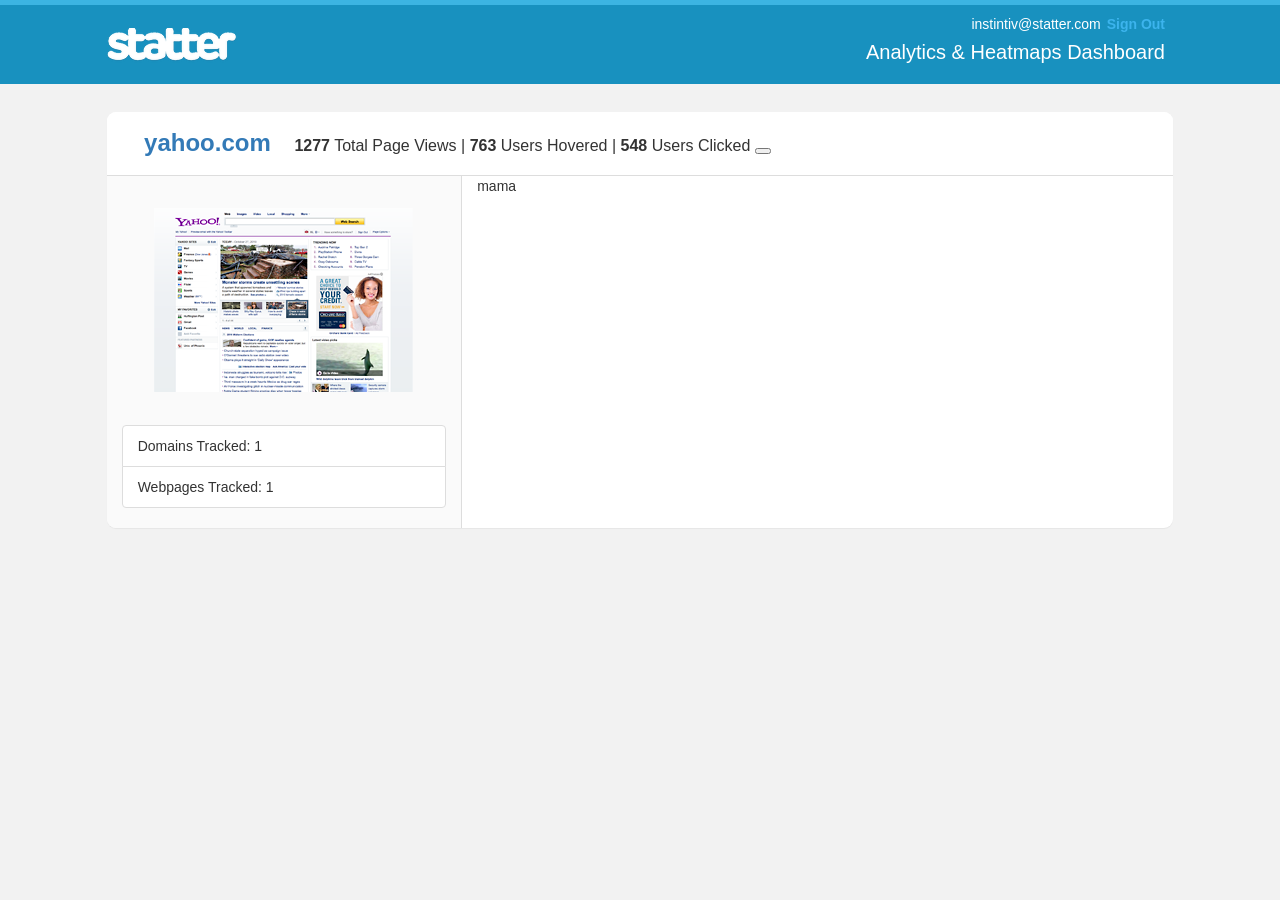
==== index.html @ 5964a5b4 "fix statter header for accuracy" ====
<!doctype html>

<html>
<head>
  <meta charset="utf-8">
  <title>Statter</title>
  <meta name="author" content="Herbert Joseph">
  <link rel="stylesheet" href="https://maxcdn.bootstrapcdn.com/bootstrap/3.3.5/css/bootstrap.min.css">
  <link rel="stylesheet" href="app.css">
</head>

<body>
  <div class="container-fluid">
    <div class="row">
      <div class="col-lg-12 header">
        <img class="logo"></img>
        <div class="header-info">
          <span class="logged-in">instintiv@statter.com <a href="#">Sign Out</a></span>
          <span class="dash-title"> <h2>Analytics & Heatmaps Dashboard</h2></span>
        </div>
      </div>

      <div class="col-lg-10 col-lg-offset-1 panel-wrap">
        <div class="panel panel-default">
          <div class="panel-heading">
            <h3 class="panel-title">
              <a href="#" id ="site-title">yahoo.com</a>
              <strong>1277</strong> Total Page Views  |  <strong>763</strong> Users Hovered  |  <strong>548</strong> Users Clicked
              <button id="track-button"></button>
            </h3>
          </div>
          <div class="panel-body">
              <div class="col-lg-4 tracking-info">
                <div class="yahoo"><img></img></div>
                <ul class="list-group">
                  <li class="list-group-item">Domains Tracked: 1</li>
                  <li class="list-group-item">Webpages Tracked: 1</li>
                </ul>
              </div>
              <div class="col-lg-8 tracking-stats">mama</div>
          </div>
        </div>
      </div>
    </div>
  </div>
</body>
</html>
---- app.css ----
h1, h2, h3, p {
  font-family: 'Helvetica Neue', Arial, sans-serif; }

body {
  background-color: #F2F2F2; }

.header {
  height: 6em;
  max-height: 6em;
  border-top: 5px #3CB4E2 solid;
  margin-bottom: 2em;
  background-color: #1891BF; }

.logo {
  content: url("images/statter.png");
  background-size: 100%;
  display: inline-block;
  position: relative;
  left: 84px;
  top: 23px; }

.header-info {
  float: right; }

.tracking-info {
  background-color: #FAFAFA;
  border-right: 1px solid #DDD;
  border-bottom-left-radius: 9px; }

.yahoo {
  margin: 10%; }
  .yahoo img {
    content: url("images/yahoo.png"); }

.logged-in {
  top: 9px;
  right: 100px;
  color: white;
  float: right;
  font-weight: 200;
  position: relative; }
  .logged-in a {
    color: #3CB4ED;
    font-weight: 700;
    margin-left: 2px; }

.dash-title {
  top: 10px;
  right: 100px;
  color: white;
  float: right;
  clear: right;
  position: relative; }
  .dash-title h2 {
    padding: 0;
    font-size: 20px;
    margin: 2% 0 0 0;
    font-weight: 300; }

#site-title {
  color: #337ab7;
  font-size: x-large;
  font-weight: 700;
  margin: 0 0.8em 0 0.8em; }

#site-details {
  display: inline-block; }

@media only screen and (-webkit-min-device-pixel-ratio: 2), only screen and (min--moz-device-pixel-ratio: 2), only screen and (-o-min-device-pixel-ratio: 2 / 1), only screen and (min-device-pixel-ratio: 2), only screen and (min-resolution: 192dpi), only screen and (min-resolution: 2dppx) {
  .logo {
    content: url("images/statter@2x.png");
    width: 145px;
    height: 40px; } }
.panel {
  border: 0 !important;
  border-radius: 9px; }

.panel-wrap {
  padding: 0; }

.panel-heading {
  padding: 1.3em;
  border-top-left-radius: 9px;
  border-top-right-radius: 9px;
  background-color: white !important; }

.panel-title {
  font-weight: 400 !important; }

.panel-body {
  padding: 0 !important; }

/*# sourceMappingURL=app.css.map */
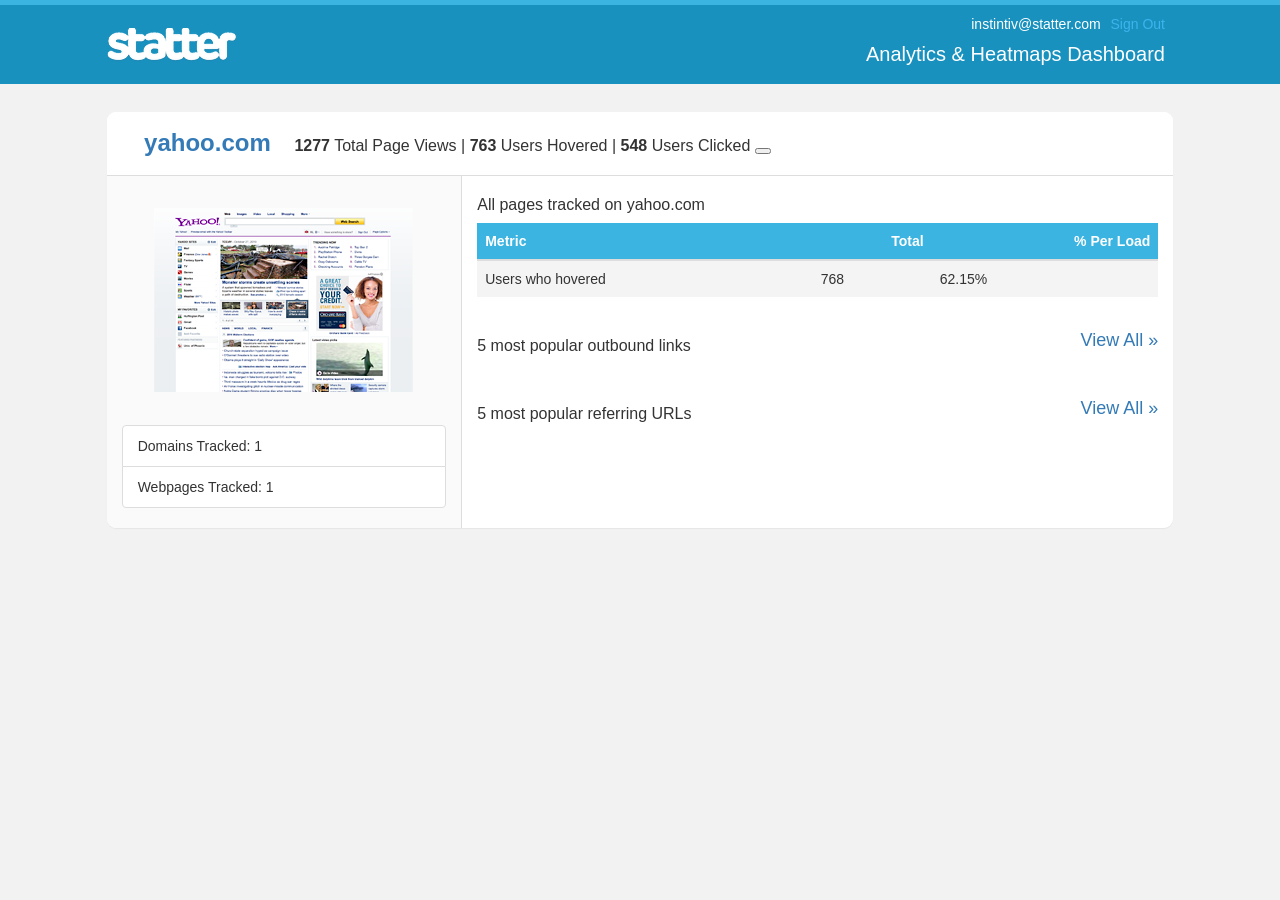
==== commit cb5ec2b6: "add tracking details" ====
--- a/index.html
+++ b/index.html
@@ -33,11 +33,41 @@
               <div class="col-lg-4 tracking-info">
                 <div class="yahoo"><img></img></div>
                 <ul class="list-group">
-                  <li class="list-group-item">Domains Tracked: 1</li>
-                  <li class="list-group-item">Webpages Tracked: 1</li>
+                  <li class="list-group-item" id="yh-info">Domains Tracked: 1</li>
+                  <li class="list-group-item" id="yh-info">Webpages Tracked: 1</li>
                 </ul>
               </div>
-              <div class="col-lg-8 tracking-stats">mama</div>
+              <div class="col-lg-8 tracking-stats">
+                <h3 class="stat-title">All pages tracked on yahoo.com</h3>
+                <table class="table statter-table">
+                  <thead>
+                    <th>Metric</th>
+                    <th>Total</th>
+                    <th>% Per Load</th>
+                  </thead>
+                  <tbody>
+                    <tr>
+                      <td>Users who hovered</td>
+                      <td>768</td>
+                      <td>62.15%</td>
+                    </tr>
+                  </tbody>
+                </table>
+                <h3 class="stat-title">5 most popular outbound links</h3><a href="#" class="track-link">View All »</a>
+                <table class="table statter-table">
+                  <thead>
+                  </thead>
+                  <tbody>
+                  </tbody>
+                </table>
+                <h3 class="stat-title">5 most popular referring URLs</h3><a href="#" class="track-link">View All »</a>
+                <table class="table statter-table">
+                  <thead>
+                  </thead>
+                  <tbody>
+                  </tbody>
+                </table>
+              </div>
           </div>
         </div>
       </div>
--- a/app.css
+++ b/app.css
@@ -1,8 +1,21 @@
 h1, h2, h3, p {
   font-family: 'Helvetica Neue', Arial, sans-serif; }
 
+h3 {
+  font-size: 16px; }
+
 body {
   background-color: #F2F2F2; }
+
+th {
+  color: white;
+  text-align: -webkit-right;
+  background-color: #3CB4E2; }
+  th:first-child {
+    text-align: -webkit-left; }
+
+td {
+  background-color: #F4F4F4; }
 
 .header {
   height: 6em;
@@ -41,11 +54,12 @@
   position: relative; }
   .logged-in a {
     color: #3CB4ED;
-    font-weight: 700;
-    margin-left: 2px; }
+    font-weight: 500;
+    margin-left: 6px;
+    font-size: 14px; }
 
 .dash-title {
-  top: 10px;
+  top: 12px;
   right: 100px;
   color: white;
   float: right;
@@ -57,6 +71,15 @@
     margin: 2% 0 0 0;
     font-weight: 300; }
 
+.stat-title {
+  display: inline-block; }
+
+.track-link {
+  position: relative;
+  float: right;
+  top: 11px;
+  font-size: large; }
+
 #site-title {
   color: #337ab7;
   font-size: x-large;
@@ -65,6 +88,9 @@
 
 #site-details {
   display: inline-block; }
+
+#yh-info {
+  font-weight: 500; }
 
 @media only screen and (-webkit-min-device-pixel-ratio: 2), only screen and (min--moz-device-pixel-ratio: 2), only screen and (-o-min-device-pixel-ratio: 2 / 1), only screen and (min-device-pixel-ratio: 2), only screen and (min-resolution: 192dpi), only screen and (min-resolution: 2dppx) {
   .logo {
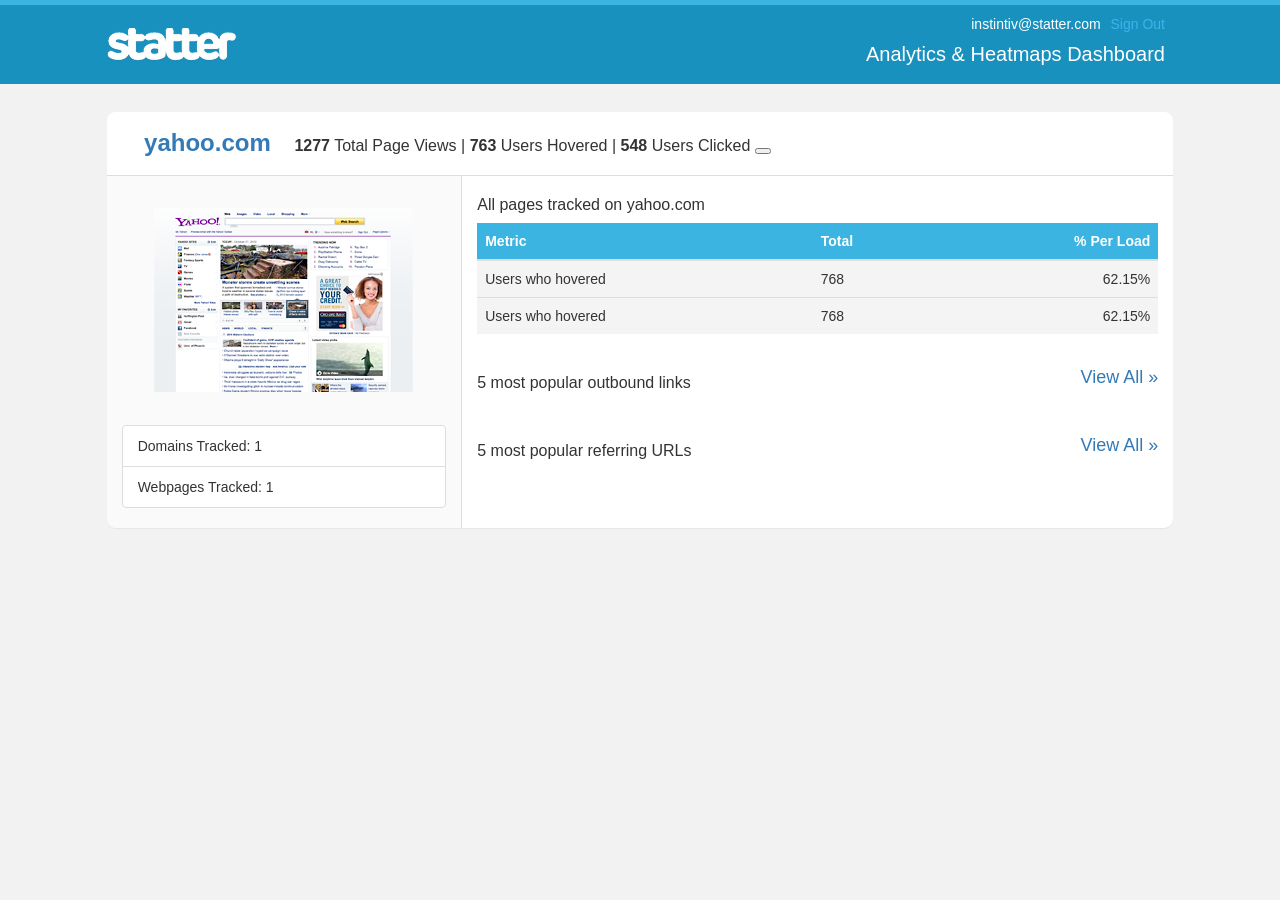
==== commit 5ad20005: "align table" ====
--- a/index.html
+++ b/index.html
@@ -51,6 +51,11 @@
                       <td>768</td>
                       <td>62.15%</td>
                     </tr>
+                    <tr>
+                      <td>Users who hovered</td>
+                      <td>768</td>
+                      <td>62.15%</td>
+                    </tr>
                   </tbody>
                 </table>
                 <h3 class="stat-title">5 most popular outbound links</h3><a href="#" class="track-link">View All »</a>
--- a/app.css
+++ b/app.css
@@ -9,13 +9,19 @@
 
 th {
   color: white;
-  text-align: -webkit-right;
+  text-align: -webkit-left;
   background-color: #3CB4E2; }
-  th:first-child {
-    text-align: -webkit-left; }
+  th:last-child {
+    text-align: -webkit-right; }
 
 td {
-  background-color: #F4F4F4; }
+  background-color: #F4F4F4;
+  width: auto; }
+  td:last-child {
+    text-align: -webkit-right; }
+
+tbody tr:nth-child(odd) {
+  background-color: #EBEBEB; }
 
 .header {
   height: 6em;
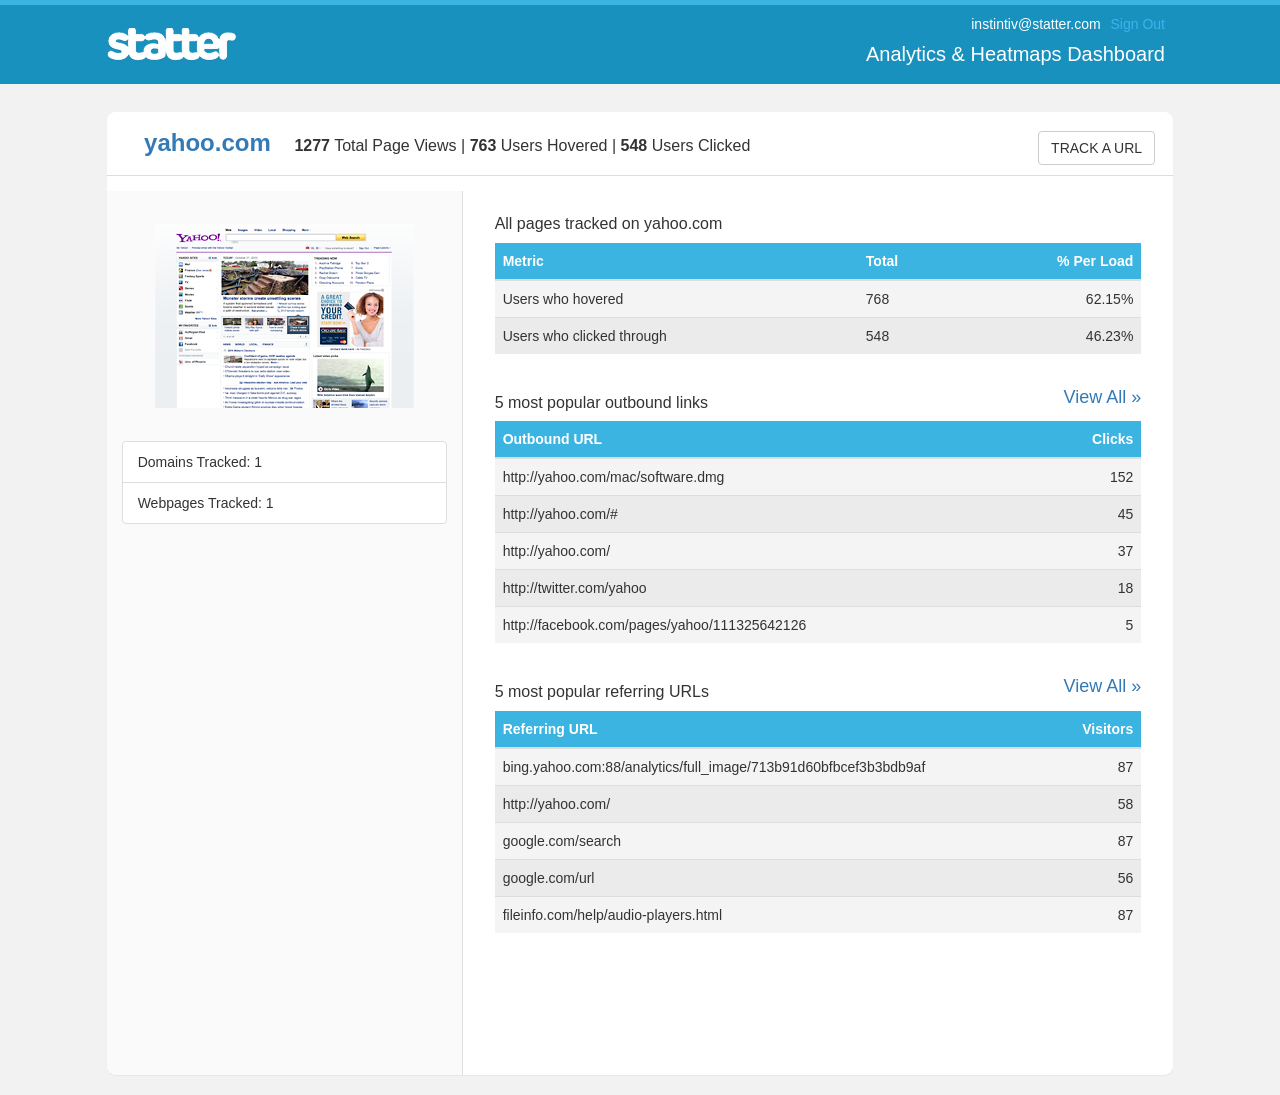
==== commit 93e75577: "finished first panel" ====
--- a/index.html
+++ b/index.html
@@ -26,8 +26,8 @@
             <h3 class="panel-title">
               <a href="#" id ="site-title">yahoo.com</a>
               <strong>1277</strong> Total Page Views  |  <strong>763</strong> Users Hovered  |  <strong>548</strong> Users Clicked
-              <button id="track-button"></button>
             </h3>
+            <button class="btn btn-default" id="track-btn">TRACK A URL</button>
           </div>
           <div class="panel-body">
               <div class="col-lg-4 tracking-info">
@@ -52,24 +52,69 @@
                       <td>62.15%</td>
                     </tr>
                     <tr>
-                      <td>Users who hovered</td>
-                      <td>768</td>
-                      <td>62.15%</td>
+                      <td>Users who clicked through</td>
+                      <td>548</td>
+                      <td>46.23%</td>
                     </tr>
                   </tbody>
                 </table>
                 <h3 class="stat-title">5 most popular outbound links</h3><a href="#" class="track-link">View All »</a>
                 <table class="table statter-table">
                   <thead>
+                    <th>Outbound URL</th>
+                    <th>Clicks</th>
                   </thead>
                   <tbody>
+                    <tr>
+                      <td>http://yahoo.com/mac/software.dmg</td>
+                      <td>152</td>
+                    </tr>
+                    <tr>
+                      <td>http://yahoo.com/#</td>
+                      <td>45</td>
+                    </tr>
+                    <tr>
+                      <td>http://yahoo.com/</td>
+                      <td>37</td>
+                    </tr>
+                    <tr>
+                      <td>http://twitter.com/yahoo</td>
+                      <td>18</td>
+                    </tr>
+                    <tr>
+                      <td>http://facebook.com/pages/yahoo/111325642126</td>
+                      <td>5</td>
+                    </tr>
                   </tbody>
                 </table>
+
                 <h3 class="stat-title">5 most popular referring URLs</h3><a href="#" class="track-link">View All »</a>
                 <table class="table statter-table">
                   <thead>
+                    <th>Referring URL</th>
+                    <th>Visitors</th>
                   </thead>
                   <tbody>
+                    <tr>
+                      <td>bing.yahoo.com:88/analytics/full_image/713b91d60bfbcef3b3bdb9af</td>
+                      <td>87</td>
+                    </tr>
+                    <tr>
+                      <td>http://yahoo.com/</td>
+                      <td>58</td>
+                    </tr>
+                    <tr>
+                      <td>google.com/search</td>
+                      <td>87</td>
+                    </tr>
+                    <tr>
+                      <td>google.com/url</td>
+                      <td>56</td>
+                    </tr>
+                    <tr>
+                      <td>fileinfo.com/help/audio-players.html</td>
+                      <td>87</td>
+                    </tr>
                   </tbody>
                 </table>
               </div>
--- a/app.css
+++ b/app.css
@@ -20,7 +20,7 @@
   td:last-child {
     text-align: -webkit-right; }
 
-tbody tr:nth-child(odd) {
+tr:nth-child(even) td {
   background-color: #EBEBEB; }
 
 .header {
@@ -44,10 +44,19 @@
 .tracking-info {
   background-color: #FAFAFA;
   border-right: 1px solid #DDD;
-  border-bottom-left-radius: 9px; }
+  border-bottom-left-radius: 9px;
+  display: table-cell;
+  float: none; }
+
+.tracking-stats {
+  margin: 0;
+  float: none;
+  padding: 3%;
+  bottom: 90px;
+  display: table-cell; }
 
 .yahoo {
-  margin: 10%; }
+  margin: 33px; }
   .yahoo img {
     content: url("images/yahoo.png"); }
 
@@ -86,6 +95,12 @@
   top: 11px;
   font-size: large; }
 
+#track-btn {
+  float: right;
+  bottom: 26px;
+  z-index: 999;
+  position: relative; }
+
 #site-title {
   color: #337ab7;
   font-size: x-large;
@@ -120,6 +135,8 @@
   font-weight: 400 !important; }
 
 .panel-body {
-  padding: 0 !important; }
+  padding: 0 !important;
+  display: table;
+  width: 100%; }
 
 /*# sourceMappingURL=app.css.map */
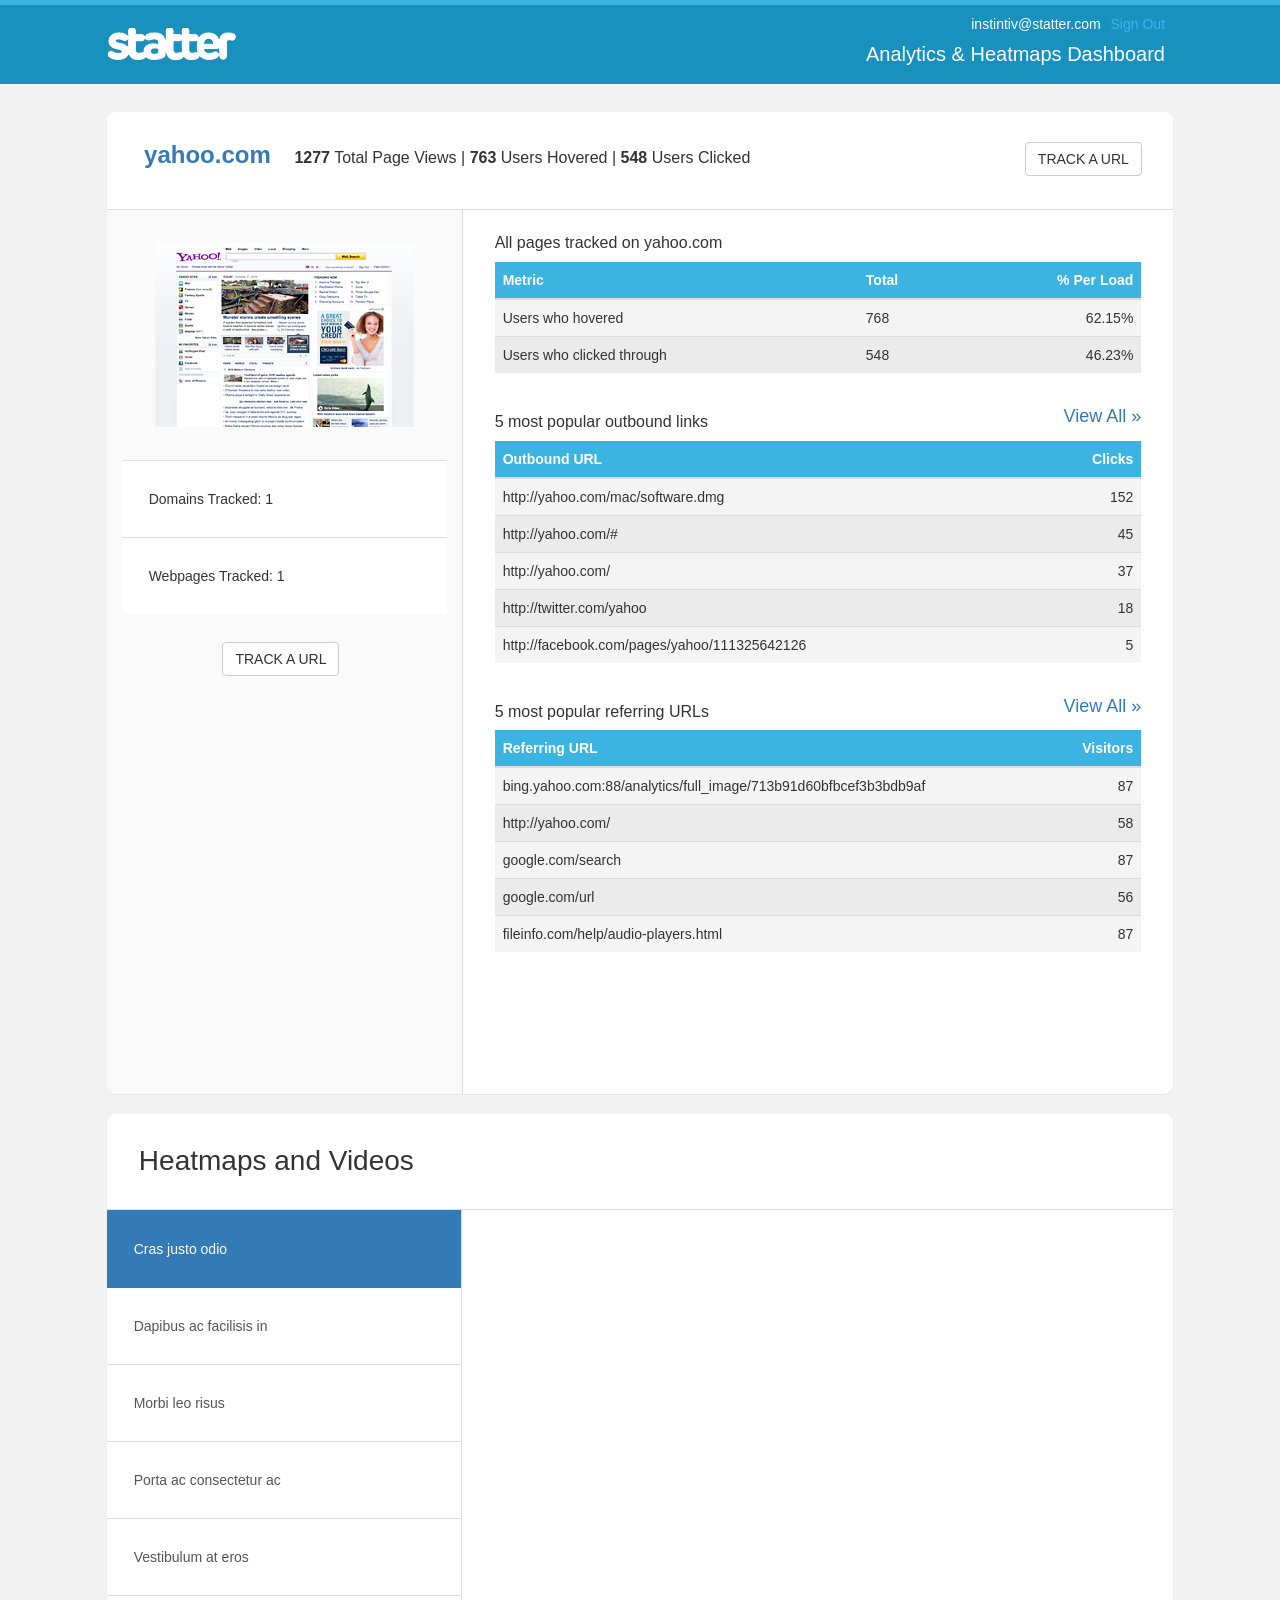
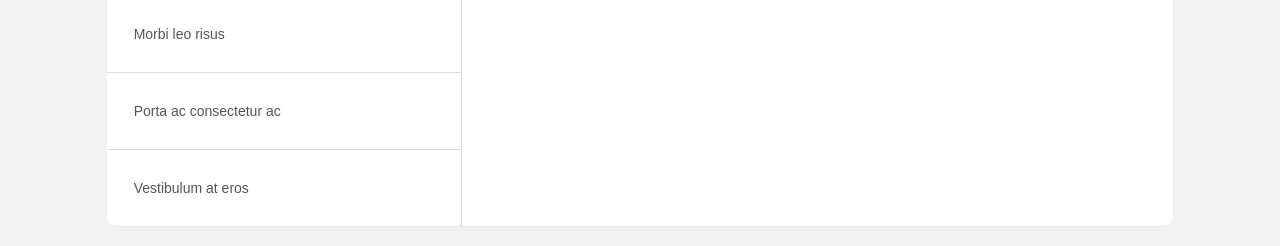
==== commit 0795cc24: "assignment checkpoint" ====
--- a/index.html
+++ b/index.html
@@ -12,6 +12,7 @@
 <body>
   <div class="container-fluid">
     <div class="row">
+
       <div class="col-lg-12 header">
         <img class="logo"></img>
         <div class="header-info">
@@ -22,103 +23,142 @@
 
       <div class="col-lg-10 col-lg-offset-1 panel-wrap">
         <div class="panel panel-default">
+
           <div class="panel-heading">
-            <h3 class="panel-title">
+            <h3 class="panel-title site-info">
               <a href="#" id ="site-title">yahoo.com</a>
               <strong>1277</strong> Total Page Views  |  <strong>763</strong> Users Hovered  |  <strong>548</strong> Users Clicked
             </h3>
             <button class="btn btn-default" id="track-btn">TRACK A URL</button>
           </div>
+
+          <div class="panel-body tracking-body">
+
+            <div class="col-lg-4 info">
+              <div class="yahoo"><img></img></div>
+              <ul class="list-group">
+                <li class="list-group-item" id="yh-info">Domains Tracked: 1</li>
+                <li class="list-group-item" id="yh-info">Webpages Tracked: 1</li>
+              </ul>
+              <button class="btn btn-default">TRACK A URL</button>
+            </div>
+
+            <div class="col-lg-8 stats">
+              <h3 class="stat-title">All pages tracked on yahoo.com</h3>
+              <table class="table statter-table">
+                <thead>
+                  <th>Metric</th>
+                  <th>Total</th>
+                  <th>% Per Load</th>
+                </thead>
+                <tbody>
+                  <tr>
+                    <td>Users who hovered</td>
+                    <td>768</td>
+                    <td>62.15%</td>
+                  </tr>
+                  <tr>
+                    <td>Users who clicked through</td>
+                    <td>548</td>
+                    <td>46.23%</td>
+                  </tr>
+                </tbody>
+              </table>
+              <h3 class="stat-title">5 most popular outbound links</h3><a href="#" class="track-link">View All »</a>
+              <table class="table statter-table">
+                <thead>
+                  <th>Outbound URL</th>
+                  <th>Clicks</th>
+                </thead>
+                <tbody>
+                  <tr>
+                    <td>http://yahoo.com/mac/software.dmg</td>
+                    <td>152</td>
+                  </tr>
+                  <tr>
+                    <td>http://yahoo.com/#</td>
+                    <td>45</td>
+                  </tr>
+                  <tr>
+                    <td>http://yahoo.com/</td>
+                    <td>37</td>
+                  </tr>
+                  <tr>
+                    <td>http://twitter.com/yahoo</td>
+                    <td>18</td>
+                  </tr>
+                  <tr>
+                    <td>http://facebook.com/pages/yahoo/111325642126</td>
+                    <td>5</td>
+                  </tr>
+                </tbody>
+              </table>
+
+              <h3 class="stat-title">5 most popular referring URLs</h3><a href="#" class="track-link">View All »</a>
+              <table class="table statter-table">
+                <thead>
+                  <th>Referring URL</th>
+                  <th>Visitors</th>
+                </thead>
+                <tbody>
+                  <tr>
+                    <td>bing.yahoo.com:88/analytics/full_image/713b91d60bfbcef3b3bdb9af</td>
+                    <td>87</td>
+                  </tr>
+                  <tr>
+                    <td>http://yahoo.com/</td>
+                    <td>58</td>
+                  </tr>
+                  <tr>
+                    <td>google.com/search</td>
+                    <td>87</td>
+                  </tr>
+                  <tr>
+                    <td>google.com/url</td>
+                    <td>56</td>
+                  </tr>
+                  <tr>
+                    <td>fileinfo.com/help/audio-players.html</td>
+                    <td>87</td>
+                  </tr>
+                </tbody>
+              </table>
+            </div>
+
+          </div>
+
+        </div>
+      </div>
+      <div class="col-lg-10 col-lg-offset-1 panel-wrap">
+        <div class="panel panel-default">
+
+          <div class="panel-heading">
+            <h2 class="panel-title" id="p-title">Heatmaps and Videos</h2>
+          </div>
+
           <div class="panel-body">
-              <div class="col-lg-4 tracking-info">
-                <div class="yahoo"><img></img></div>
-                <ul class="list-group">
-                  <li class="list-group-item" id="yh-info">Domains Tracked: 1</li>
-                  <li class="list-group-item" id="yh-info">Webpages Tracked: 1</li>
-                </ul>
+
+            <div class="col-lg-4 info" id="list">
+              <div class="list-group">
+                <a href="#" class="list-group-item active">
+                  Cras justo odio
+                </a>
+                <a href="#" class="list-group-item">Dapibus ac facilisis in</a>
+                <a href="#" class="list-group-item">Morbi leo risus</a>
+                <a href="#" class="list-group-item">Porta ac consectetur ac</a>
+                <a href="#" class="list-group-item">Vestibulum at eros</a>
+                <a href="#" class="list-group-item">Morbi leo risus</a>
+                <a href="#" class="list-group-item">Porta ac consectetur ac</a>
+                <a href="#" class="list-group-item">Vestibulum at eros</a>
               </div>
-              <div class="col-lg-8 tracking-stats">
-                <h3 class="stat-title">All pages tracked on yahoo.com</h3>
-                <table class="table statter-table">
-                  <thead>
-                    <th>Metric</th>
-                    <th>Total</th>
-                    <th>% Per Load</th>
-                  </thead>
-                  <tbody>
-                    <tr>
-                      <td>Users who hovered</td>
-                      <td>768</td>
-                      <td>62.15%</td>
-                    </tr>
-                    <tr>
-                      <td>Users who clicked through</td>
-                      <td>548</td>
-                      <td>46.23%</td>
-                    </tr>
-                  </tbody>
-                </table>
-                <h3 class="stat-title">5 most popular outbound links</h3><a href="#" class="track-link">View All »</a>
-                <table class="table statter-table">
-                  <thead>
-                    <th>Outbound URL</th>
-                    <th>Clicks</th>
-                  </thead>
-                  <tbody>
-                    <tr>
-                      <td>http://yahoo.com/mac/software.dmg</td>
-                      <td>152</td>
-                    </tr>
-                    <tr>
-                      <td>http://yahoo.com/#</td>
-                      <td>45</td>
-                    </tr>
-                    <tr>
-                      <td>http://yahoo.com/</td>
-                      <td>37</td>
-                    </tr>
-                    <tr>
-                      <td>http://twitter.com/yahoo</td>
-                      <td>18</td>
-                    </tr>
-                    <tr>
-                      <td>http://facebook.com/pages/yahoo/111325642126</td>
-                      <td>5</td>
-                    </tr>
-                  </tbody>
-                </table>
+            </div>
 
-                <h3 class="stat-title">5 most popular referring URLs</h3><a href="#" class="track-link">View All »</a>
-                <table class="table statter-table">
-                  <thead>
-                    <th>Referring URL</th>
-                    <th>Visitors</th>
-                  </thead>
-                  <tbody>
-                    <tr>
-                      <td>bing.yahoo.com:88/analytics/full_image/713b91d60bfbcef3b3bdb9af</td>
-                      <td>87</td>
-                    </tr>
-                    <tr>
-                      <td>http://yahoo.com/</td>
-                      <td>58</td>
-                    </tr>
-                    <tr>
-                      <td>google.com/search</td>
-                      <td>87</td>
-                    </tr>
-                    <tr>
-                      <td>google.com/url</td>
-                      <td>56</td>
-                    </tr>
-                    <tr>
-                      <td>fileinfo.com/help/audio-players.html</td>
-                      <td>87</td>
-                    </tr>
-                  </tbody>
-                </table>
-              </div>
+            <div class="col-lg-8 stats">
+
+            </div>
+
           </div>
+
         </div>
       </div>
     </div>
--- a/app.css
+++ b/app.css
@@ -7,18 +7,21 @@
 body {
   background-color: #F2F2F2; }
 
+body, html {
+  height: 100%; }
+
 th {
   color: white;
   text-align: -webkit-left;
   background-color: #3CB4E2; }
   th:last-child {
-    text-align: -webkit-right; }
+    text-align: right; }
 
 td {
   background-color: #F4F4F4;
   width: auto; }
   td:last-child {
-    text-align: -webkit-right; }
+    text-align: right; }
 
 tr:nth-child(even) td {
   background-color: #EBEBEB; }
@@ -41,14 +44,16 @@
 .header-info {
   float: right; }
 
-.tracking-info {
+.info {
   background-color: #FAFAFA;
   border-right: 1px solid #DDD;
   border-bottom-left-radius: 9px;
   display: table-cell;
   float: none; }
+  .info button {
+    margin: 2em 0 0 7.2em; }
 
-.tracking-stats {
+.stats {
   margin: 0;
   float: none;
   padding: 3%;
@@ -95,9 +100,16 @@
   top: 11px;
   font-size: large; }
 
+.tracking-body {
+  width: 100%;
+  bottom: 15px;
+  display: table;
+  position: relative;
+  padding: 0 !important; }
+
 #track-btn {
-  float: right;
-  bottom: 26px;
+  bottom: 15px;
+  left: 900px;
   z-index: 999;
   position: relative; }
 
@@ -112,6 +124,9 @@
 
 #yh-info {
   font-weight: 500; }
+
+#list {
+  padding: 0; }
 
 @media only screen and (-webkit-min-device-pixel-ratio: 2), only screen and (min--moz-device-pixel-ratio: 2), only screen and (-o-min-device-pixel-ratio: 2 / 1), only screen and (min-device-pixel-ratio: 2), only screen and (min-resolution: 192dpi), only screen and (min-resolution: 2dppx) {
   .logo {
@@ -131,12 +146,44 @@
   border-top-right-radius: 9px;
   background-color: white !important; }
 
-.panel-title {
-  font-weight: 400 !important; }
+.site-info {
+  font-weight: 400 !important;
+  top: 12px;
+  position: relative; }
+
+#p-title {
+  font-size: 28px;
+  padding: 0.5em; }
 
 .panel-body {
+  width: 100%;
+  bottom: 15px;
+  display: table;
+  position: relative;
   padding: 0 !important;
-  display: table;
-  width: 100%; }
+  top: 0; }
+
+.list-group {
+  margin: 0; }
+
+.list-group-item {
+  position: relative;
+  display: inline-block;
+  width: 100%;
+  padding: 2em 27px;
+  margin-bottom: -1px;
+  border-top: 1px solid #ddd;
+  border-bottom: 1px solid #ddd;
+  border-left: 0;
+  border-right: 0; }
+
+.list-group-item:first-child {
+  border-top-left-radius: 0;
+  border-top-right-radius: 0; }
+
+.list-group-item:last-child {
+  border-bottom-left-radius: 9px;
+  border-bottom-right-radius: 0;
+  border-bottom: 0; }
 
 /*# sourceMappingURL=app.css.map */
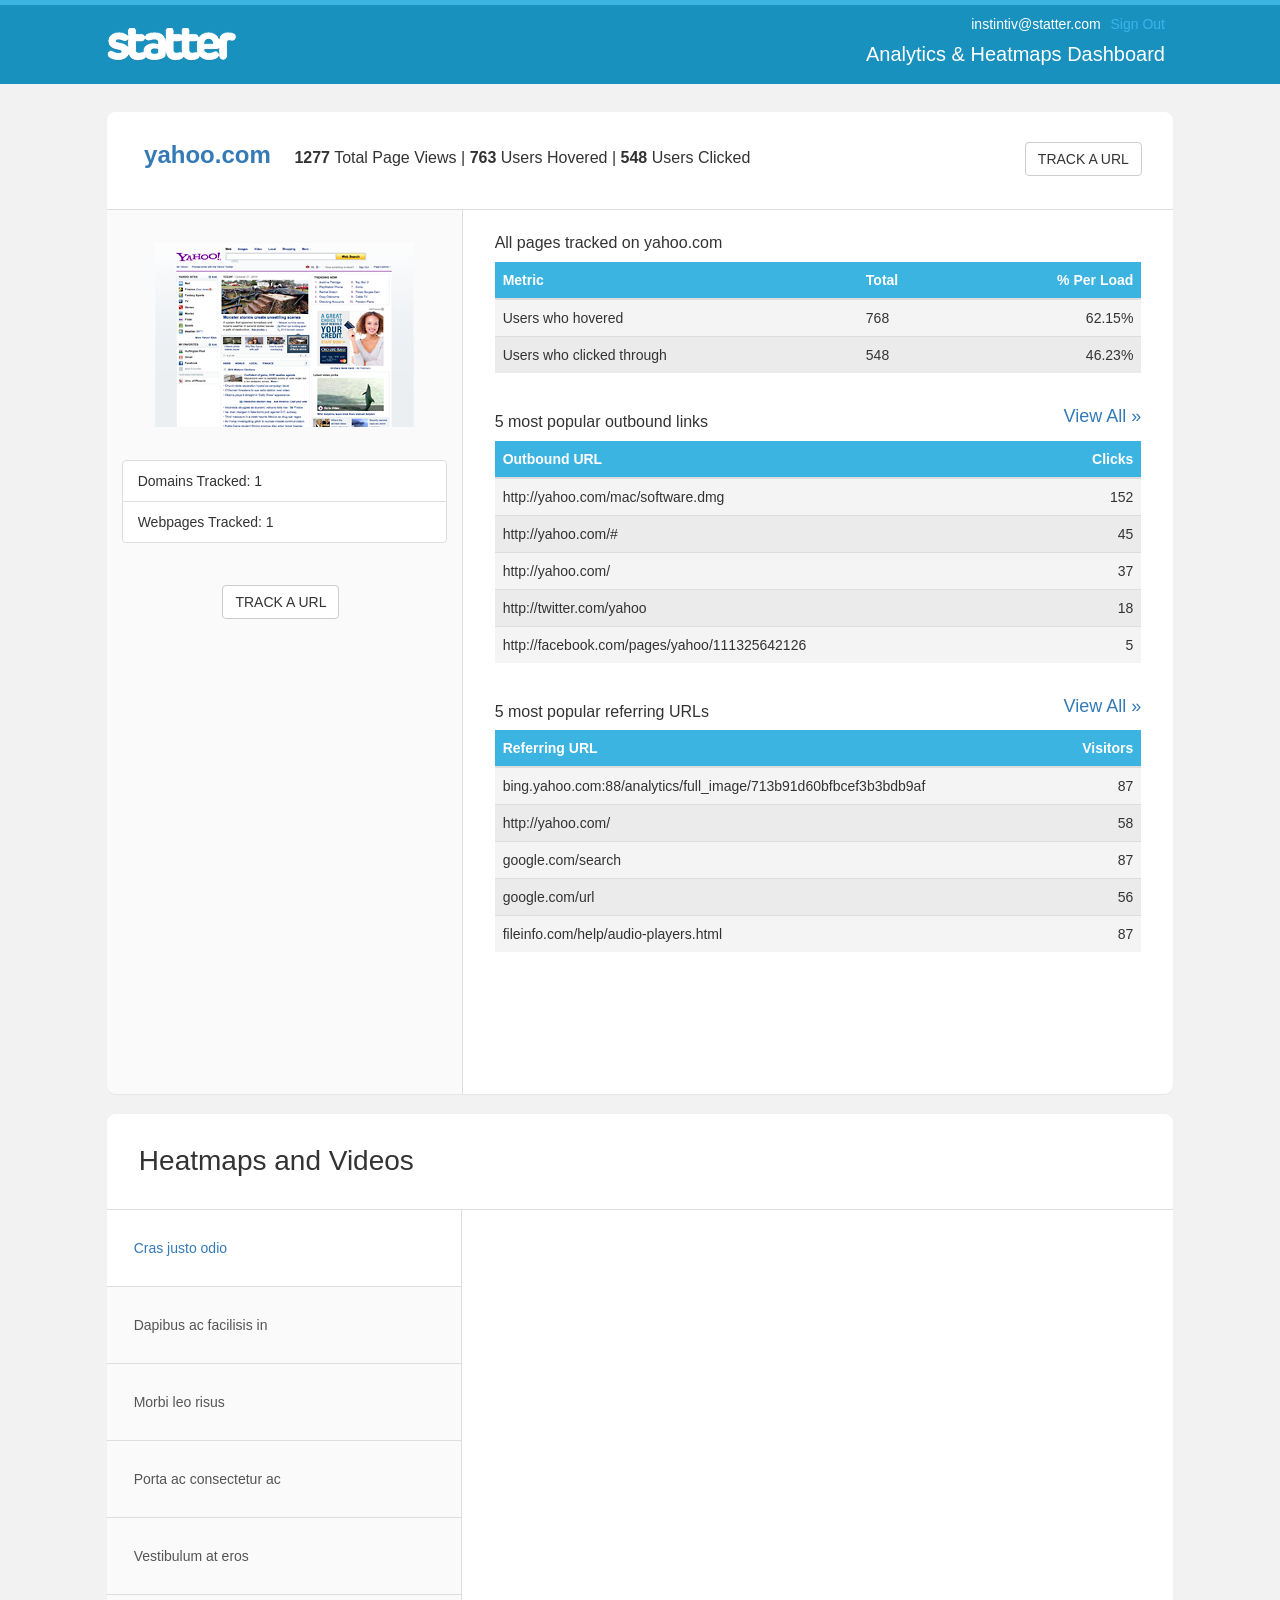
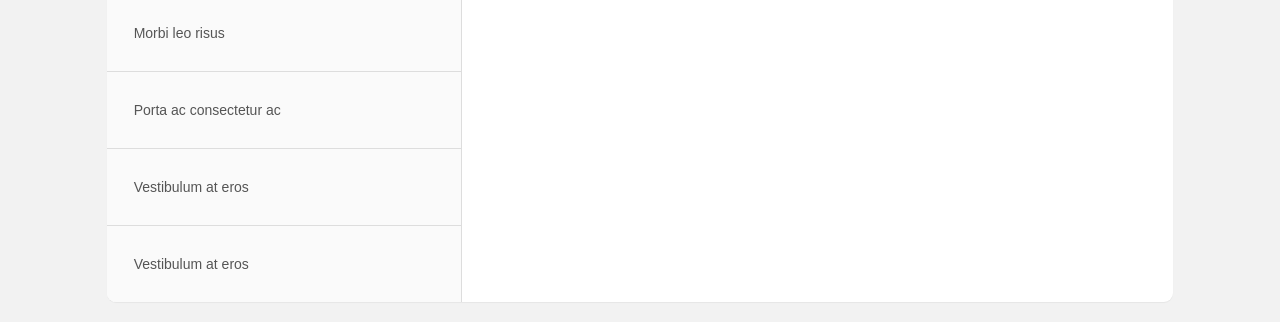
==== commit 4bda523d: "separation of overrides" ====
--- a/index.html
+++ b/index.html
@@ -140,16 +140,17 @@
 
             <div class="col-lg-4 info" id="list">
               <div class="list-group">
-                <a href="#" class="list-group-item active">
+                <a href="#" class="list-group-item category active">
                   Cras justo odio
                 </a>
-                <a href="#" class="list-group-item">Dapibus ac facilisis in</a>
-                <a href="#" class="list-group-item">Morbi leo risus</a>
-                <a href="#" class="list-group-item">Porta ac consectetur ac</a>
-                <a href="#" class="list-group-item">Vestibulum at eros</a>
-                <a href="#" class="list-group-item">Morbi leo risus</a>
-                <a href="#" class="list-group-item">Porta ac consectetur ac</a>
-                <a href="#" class="list-group-item">Vestibulum at eros</a>
+                <a href="#" class="list-group-item category">Dapibus ac facilisis in</a>
+                <a href="#" class="list-group-item category">Morbi leo risus</a>
+                <a href="#" class="list-group-item category">Porta ac consectetur ac</a>
+                <a href="#" class="list-group-item category">Vestibulum at eros</a>
+                <a href="#" class="list-group-item category">Morbi leo risus</a>
+                <a href="#" class="list-group-item category">Porta ac consectetur ac</a>
+                <a href="#" class="list-group-item category">Vestibulum at eros</a>
+                <a href="#" class="list-group-item category">Vestibulum at eros</a>
               </div>
             </div>
 
--- a/app.css
+++ b/app.css
@@ -51,7 +51,7 @@
   display: table-cell;
   float: none; }
   .info button {
-    margin: 2em 0 0 7.2em; }
+    margin: 3em 0 0 7.2em; }
 
 .stats {
   margin: 0;
@@ -166,24 +166,34 @@
 .list-group {
   margin: 0; }
 
-.list-group-item {
+.category {
+  width: 100%;
+  border-left: 0;
+  border-right: 0;
+  padding: 2em 27px;
   position: relative;
+  margin-bottom: -1px;
   display: inline-block;
-  width: 100%;
-  padding: 2em 27px;
-  margin-bottom: -1px;
+  background-color: #FAFAFA;
   border-top: 1px solid #ddd;
-  border-bottom: 1px solid #ddd;
-  border-left: 0;
-  border-right: 0; }
+  border-bottom: 1px solid #ddd; }
+  .category a, .category button {
+    color: #337ab7; }
 
-.list-group-item:first-child {
+.category:first-child {
   border-top-left-radius: 0;
-  border-top-right-radius: 0; }
+  border-top-right-radius: 0;
+  border-top: 0; }
 
-.list-group-item:last-child {
+.category:last-child {
   border-bottom-left-radius: 9px;
   border-bottom-right-radius: 0;
   border-bottom: 0; }
 
+.list-group-item.active, .list-group-item.active:focus, .list-group-item.active:hover {
+  z-index: 2;
+  color: #337ab7;
+  background-color: white;
+  border-color: #DDD; }
+
 /*# sourceMappingURL=app.css.map */
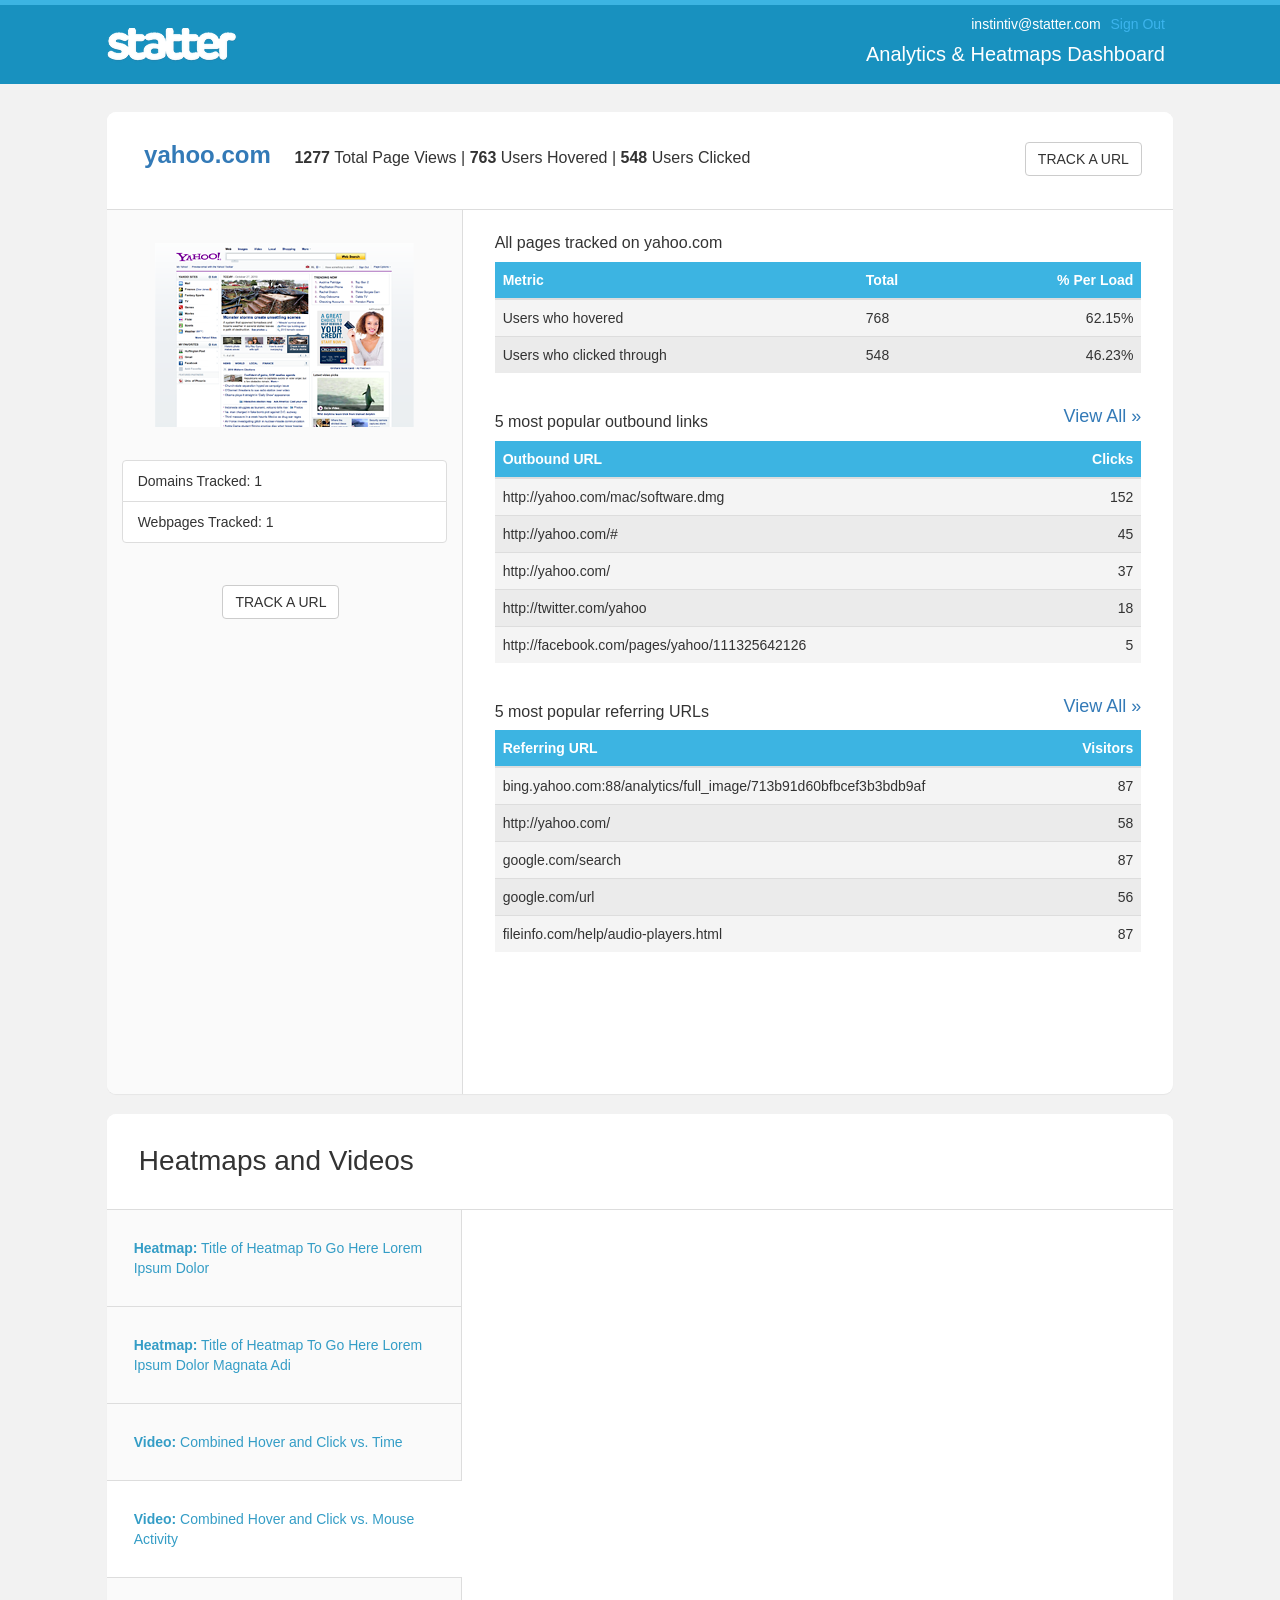
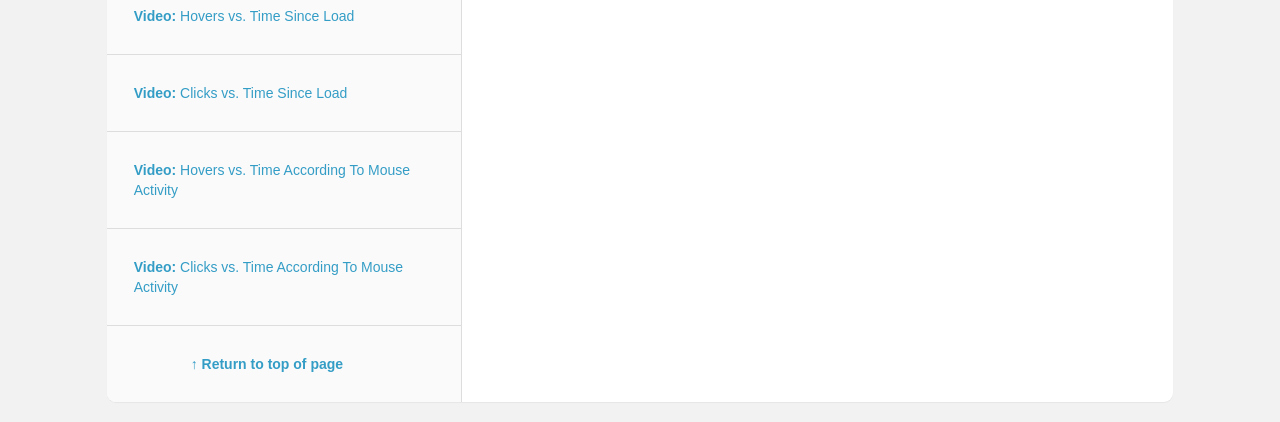
==== commit 6d38f5b8: "fix heatmap and video links" ====
--- a/index.html
+++ b/index.html
@@ -140,17 +140,33 @@
 
             <div class="col-lg-4 info" id="list">
               <div class="list-group">
+                <a href="#" class="list-group-item category">
+                  <strong>Heatmap:</strong> Title of Heatmap To Go Here Lorem Ipsum Dolor
+                </a>
+                <a href="#" class="list-group-item category">
+                  <strong>Heatmap:</strong> Title of Heatmap To Go Here Lorem Ipsum Dolor Magnata Adi
+                </a>
+                <a href="#" class="list-group-item category">
+                  <strong>Video:</strong> Combined Hover and Click vs. Time
+                </a>
                 <a href="#" class="list-group-item category active">
-                  Cras justo odio
+                  <strong>Video:</strong> Combined Hover and Click vs. Mouse Activity
                 </a>
-                <a href="#" class="list-group-item category">Dapibus ac facilisis in</a>
-                <a href="#" class="list-group-item category">Morbi leo risus</a>
-                <a href="#" class="list-group-item category">Porta ac consectetur ac</a>
-                <a href="#" class="list-group-item category">Vestibulum at eros</a>
-                <a href="#" class="list-group-item category">Morbi leo risus</a>
-                <a href="#" class="list-group-item category">Porta ac consectetur ac</a>
-                <a href="#" class="list-group-item category">Vestibulum at eros</a>
-                <a href="#" class="list-group-item category">Vestibulum at eros</a>
+                <a href="#" class="list-group-item category">
+                  <strong>Video:</strong> Hovers vs. Time Since Load
+                </a>
+                <a href="#" class="list-group-item category">
+                  <strong>Video:</strong> Clicks vs. Time Since Load
+                </a>
+                <a href="#" class="list-group-item category">
+                  <strong>Video:</strong> Hovers vs. Time According To Mouse Activity
+                </a>
+                <a href="#" class="list-group-item category">
+                  <strong>Video:</strong> Clicks vs. Time According To Mouse Activity
+                </a>
+                <a href="#" class="list-group-item category">
+                  <strong>↑ Return to top of page</strong>
+                </a>
               </div>
             </div>
 
--- a/app.css
+++ b/app.css
@@ -126,7 +126,8 @@
   font-weight: 500; }
 
 #list {
-  padding: 0; }
+  padding: 0;
+  border-right: 0; }
 
 @media only screen and (-webkit-min-device-pixel-ratio: 2), only screen and (min--moz-device-pixel-ratio: 2), only screen and (-o-min-device-pixel-ratio: 2 / 1), only screen and (min-device-pixel-ratio: 2), only screen and (min-resolution: 192dpi), only screen and (min-resolution: 2dppx) {
   .logo {
@@ -168,6 +169,7 @@
 
 .category {
   width: 100%;
+  color: #349DC6 !important;
   border-left: 0;
   border-right: 0;
   padding: 2em 27px;
@@ -176,9 +178,8 @@
   display: inline-block;
   background-color: #FAFAFA;
   border-top: 1px solid #ddd;
-  border-bottom: 1px solid #ddd; }
-  .category a, .category button {
-    color: #337ab7; }
+  border-bottom: 1px solid #ddd;
+  border-right: 1px solid #DDD; }
 
 .category:first-child {
   border-top-left-radius: 0;
@@ -188,12 +189,14 @@
 .category:last-child {
   border-bottom-left-radius: 9px;
   border-bottom-right-radius: 0;
-  border-bottom: 0; }
+  border-bottom: 0;
+  padding-left: 6em; }
 
 .list-group-item.active, .list-group-item.active:focus, .list-group-item.active:hover {
   z-index: 2;
   color: #337ab7;
   background-color: white;
-  border-color: #DDD; }
+  border-color: #DDD;
+  border-right: 0; }
 
 /*# sourceMappingURL=app.css.map */
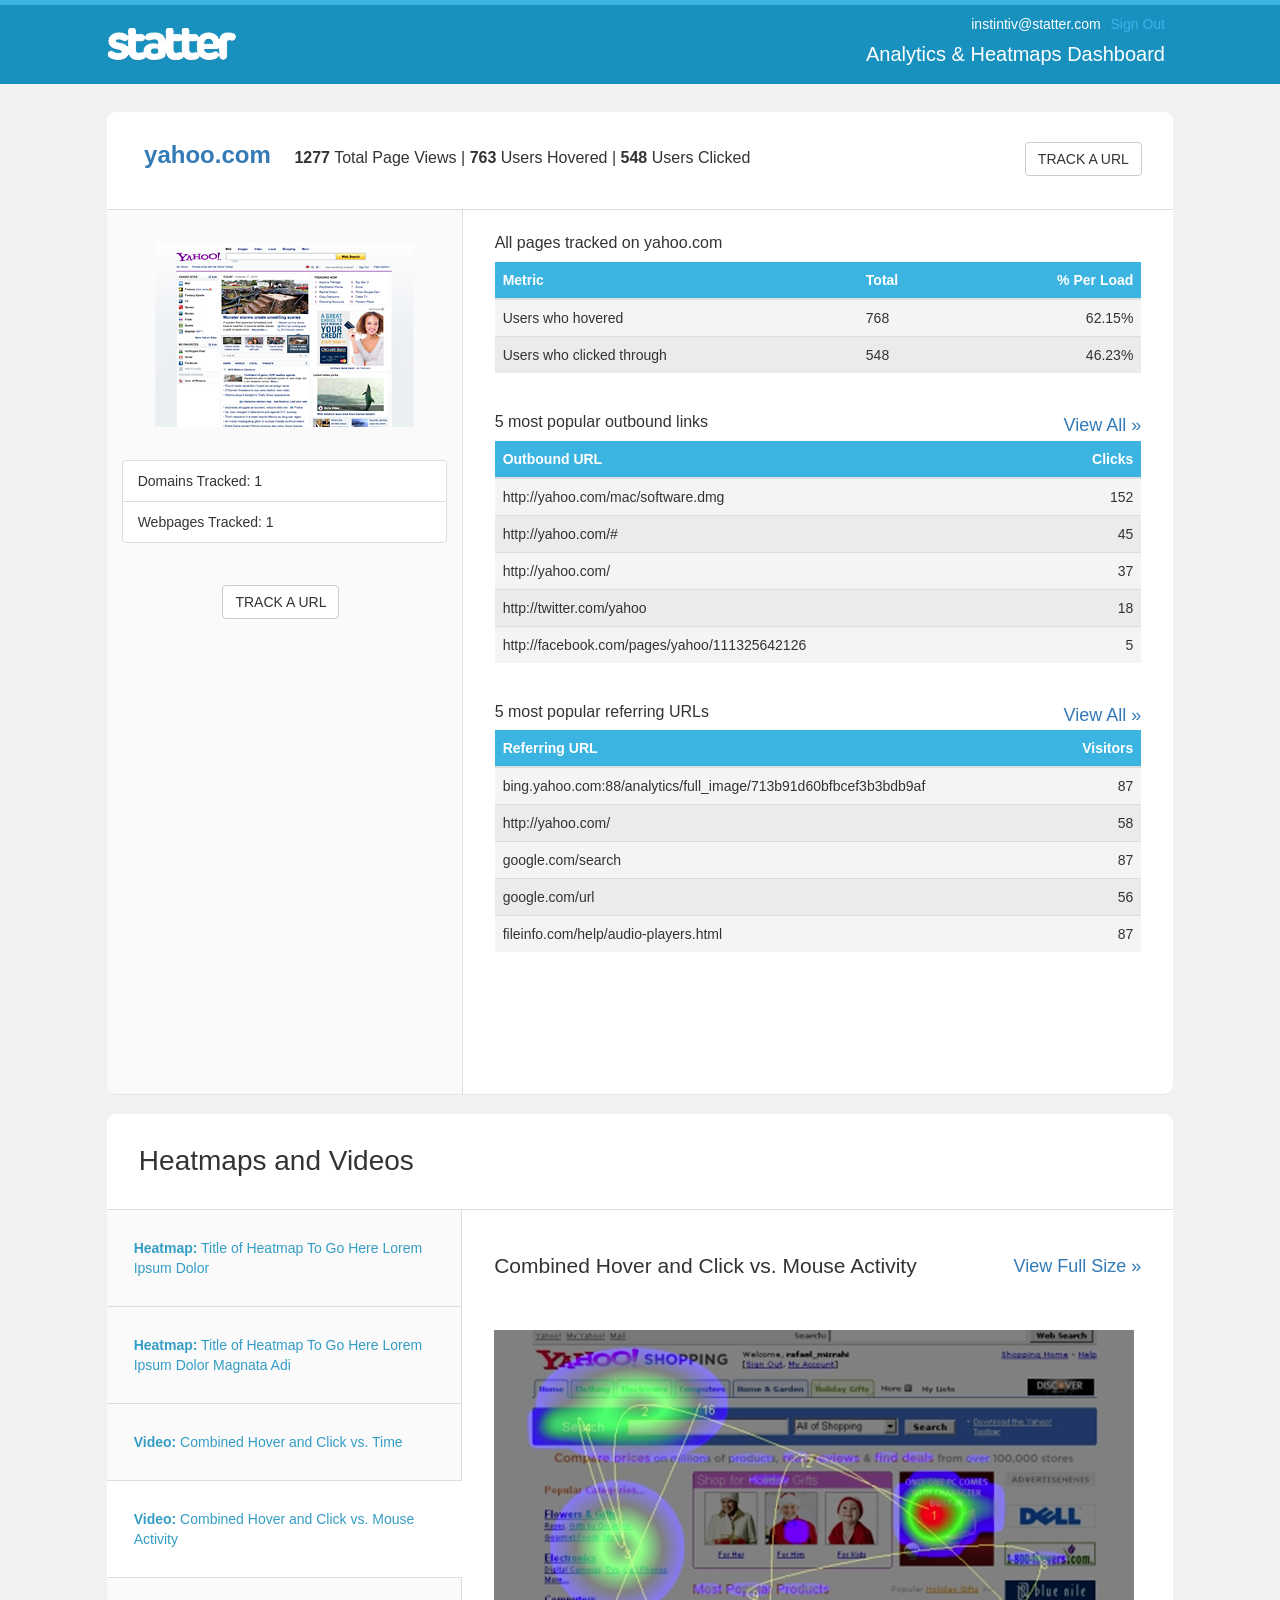
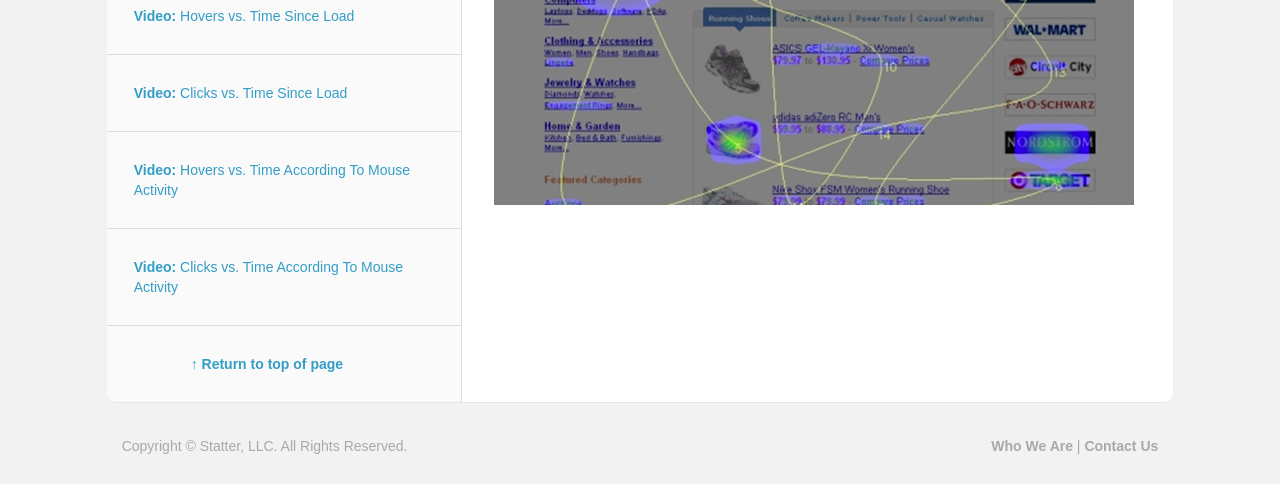
==== commit b3681f9d: "finished assignment" ====
--- a/index.html
+++ b/index.html
@@ -170,14 +170,24 @@
               </div>
             </div>
 
-            <div class="col-lg-8 stats">
-
+            <div class="col-lg-8 stats" id="fix-pos">
+              <h2 class="stat-title no-margin">Combined Hover and Click vs. Mouse Activity</h2>
+              <a href="#" class="track-link no-top">View Full Size »</a>
+              <img class="heatmap">
             </div>
 
           </div>
 
         </div>
       </div>
+
+      <div class="col-lg-10 col-lg-offset-1 footer">
+        <span class="copyright">Copyright © Statter, LLC. All Rights Reserved.</span>
+        <span class="about">
+          <a href="#" id="footer-link">Who We Are</a> |
+          <a href="#" id="footer-link">Contact Us</a>
+        </span>
+      </div>
     </div>
   </div>
 </body>
--- a/app.css
+++ b/app.css
@@ -1,5 +1,8 @@
 h1, h2, h3, p {
   font-family: 'Helvetica Neue', Arial, sans-serif; }
+
+h2 {
+  font-size: 21px; }
 
 h3 {
   font-size: 16px; }
@@ -97,8 +100,14 @@
 .track-link {
   position: relative;
   float: right;
-  top: 11px;
+  top: 20px;
   font-size: large; }
+
+.no-margin {
+  margin-top: 0; }
+
+.no-top {
+  top: 0; }
 
 .tracking-body {
   width: 100%;
@@ -106,6 +115,24 @@
   display: table;
   position: relative;
   padding: 0 !important; }
+
+.heatmap {
+  content: url("images/click-activity.png");
+  margin-top: 3em; }
+
+.footer {
+  color: darkgray;
+  margin-top: 1em;
+  margin-bottom: 2em; }
+  .footer a {
+    font-weight: 700;
+    color: darkgray; }
+
+.copyright {
+  float: left; }
+
+.about {
+  float: right; }
 
 #track-btn {
   bottom: 15px;
@@ -128,6 +155,9 @@
 #list {
   padding: 0;
   border-right: 0; }
+
+#fix-pos {
+  position: initial; }
 
 @media only screen and (-webkit-min-device-pixel-ratio: 2), only screen and (min--moz-device-pixel-ratio: 2), only screen and (-o-min-device-pixel-ratio: 2 / 1), only screen and (min-device-pixel-ratio: 2), only screen and (min-resolution: 192dpi), only screen and (min-resolution: 2dppx) {
   .logo {
